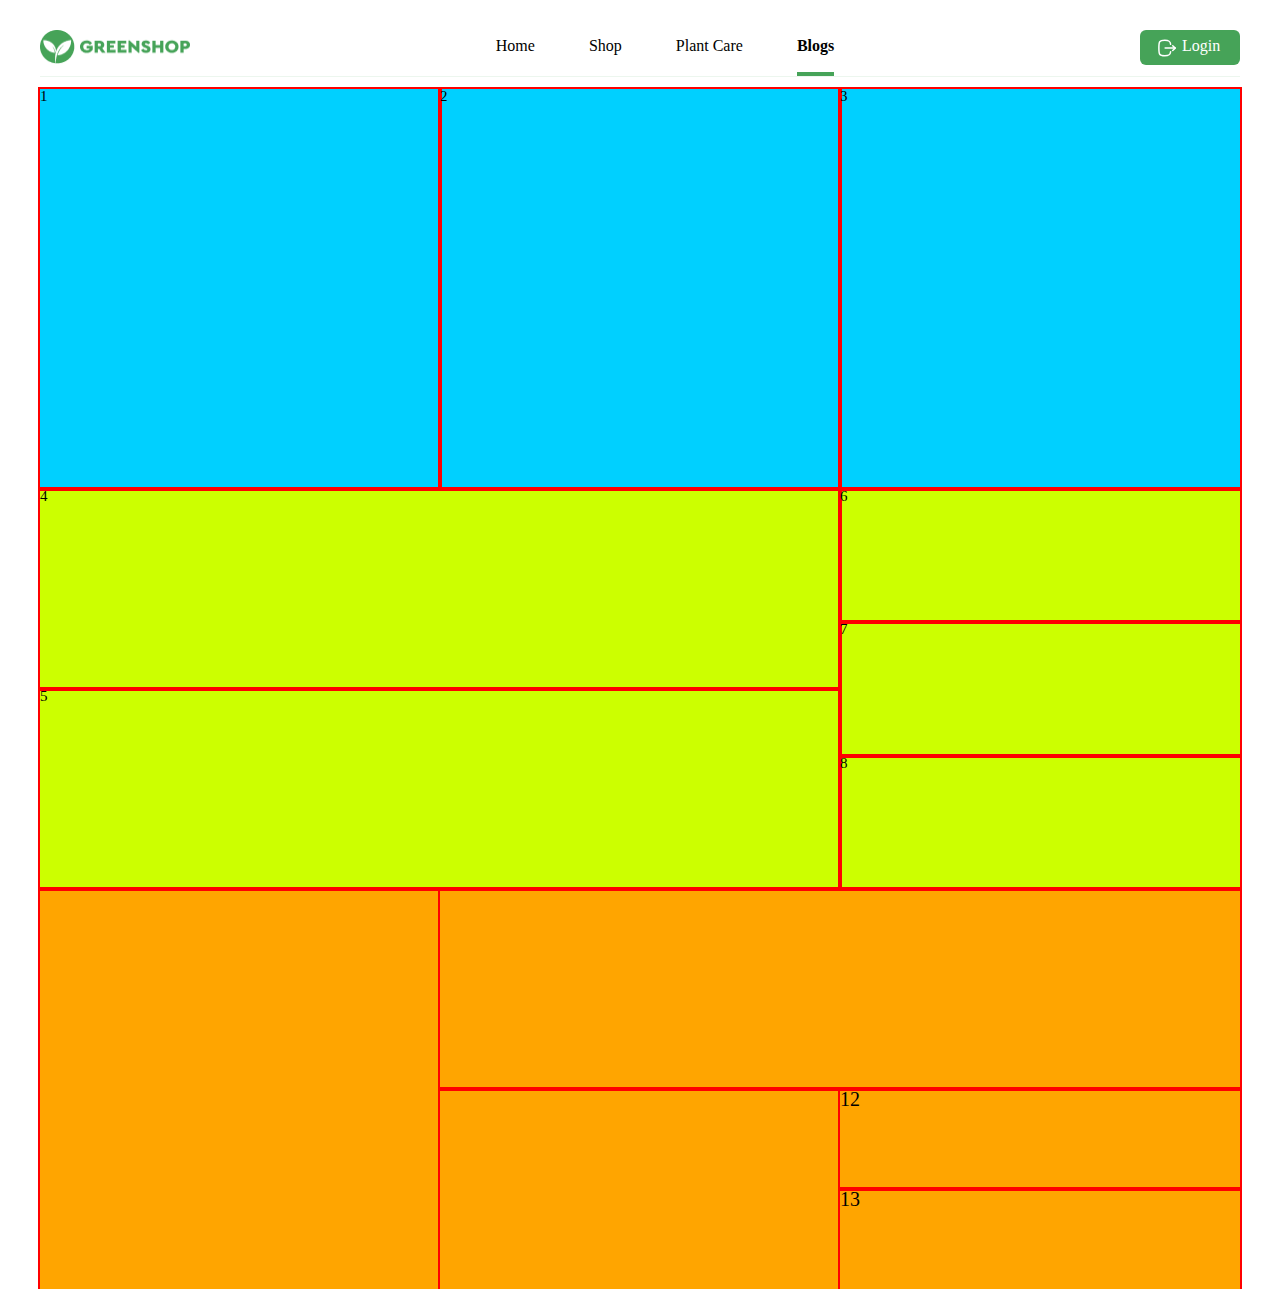
==== i-block.html @ d9181245 "end" ====
<!DOCTYPE html>
<html lang="en">
<head>
  <meta charset="UTF-8">
  <title>Green</title>
  <link rel="stylesheet" href="css/styles.css">
</head>

<body>
  <header class="header">
    <div class="container header-container">
      <a href="index.html" class="header-logo">
        <img src="img/logo.png" alt="GreenShop" width="150" height="34">
      </a>

      <ul class="header-list">
        <li><a href="index.html">Home</a></li>
        <li><a href="#">Shop</a></li>
        <li><a href="#">Plant Care</a></li>
        <li class="active"><a href="#">Blogs</a></li>
      </ul>

      <a class="header-btn" img  href="registration.html">
        <img src="img/logout.svg" alt="logout" width="20" height="20">
        <span>Login</span>
      </a>
      

    </div>
  </header>
  <div>
    <div class="in-container">
      <div class="first">
       <div>1</div>
       <div>2</div>
       <div>3</div>
      </div>

      <div class="second">
        <div class="second_fist">
          <div>4</div>
          <div>5</div>
        </div>
        <div class="second_two">
          <div>6</div>
          <div>7</div>
          <div>8</div>
        </div>
      </div>

      <div class="three">
        <div class="three_one">
          <div>9</div>
        </div>
        <div class="three_two">
          <div class="three_top">
            <div>10</div>
          </div>
          <div class="three_bot_left">11</div>
          <div class="three_bot_right">
            <div>12</div>
            <div>13</div>
          </div>
        </div>
      </div>
      
        
    </div>
    </div>
    
  

    
  </div>
  
</body>
</html>
---- css/styles.css ----
@import url(reset.css);
 
/* i-block */
.in-container {
  width: 1200px;
  height: 1200px;
  background: rgb(83, 200, 83);
  margin: 0 auto;
  font-size: 0;
}

.first {
  background: rgb(0, 208, 255);
}

.first div {
  background: color;
  outline: 2px solid red;
  width: 400px;
  display: inline-block;
  font-size: 15px;
  height: 400px;
}


.second {
  background: rgb(204, 255, 0);
  outline: 2px solid red;
  font-size: 0;
}

.second div {
  outline: 2px solid red;
  font-size: 15px;
}

.second_fist {
  display: inline-block;
  width: 800px;

}

.second_two {
  display: inline-block;
  font-size: 20px;
  width: 400px;
}

.second_fist div {
  height: 200px;
}

.second_two div {
  height: 133.33px;
}

.three div {
  background: orange;
  outline: 2px solid red;
  font-size: 0;
}

.three_one {
  height: 400px;
  width: 400px;
  display: inline-block;
  font-size: 15px;
}

.three_two {
  height: 400px;
  width: 800px;
  display: inline-block;
}

.three_top {
  height: 200px;
  width: 800px;
}

.three_bot_left {
  height: 200px;
  width: 400px;
  display: inline-block;
}

.three_bot_right {
  display: inline-block;
}

.three_bot_right div {
  font-size: 20px;
  height: 100px;
  width: 400px;
}


/* !SITE */

 .header {
  padding: 30px 0 12px;
}

.container {
  width: 1200px;
  margin: 0 auto;
}

.header-container {
  font-size: 0;
  border-bottom: 1px solid rgba(70, 163, 88, .1);
}

.header-logo, .header-list li, .header-list, .header-btn {
  display: inline-block;
  vertical-align: top;
  font-size: 16px;
}

.header-logo {
  width: 150px;
}

.header-list {
  margin-top: 8px;
  width: 950px;
  text-align: center;
}

.header-list li {
  padding-bottom: 18px;
}

.header-list li.active {
  font-weight: 900;
  border-bottom: 4px solid #46A358;
}

.header-list li+li {
  margin-left: 50px;
}

.header-list li a {
  color: black;
  text-decoration: none;
}

.header-btn {
  width: 100px;
  padding: 8px 17px 7px;
  background: #46A358;
  border-radius: 6px;
  color: white;
  text-decoration: none;
} 

.header-btn img {
  vertical-align: middle;
  margin-right: 1px;
}

.main {
  width: 1200px;
  background: #F5F5F580;
  margin: 0 auto;
  font-size: 0;
}

.main-container div {
  display: inline-block;
}

.block-left {
  font-size: 15px;
  width: 700px;
  height: 450px;
}

.main-img {
  width: 500px;
  height: 450px;
}

.h1 {
  width: 205px;
  height: 16px;
  font-size: 14px;
  font-weight: 500;
  margin: 68px 0 0 43px;
  color: #3D3D3D;
  text-transform: uppercase;
}

.paragraph {
  width: 530px;
  height: 140px;
  font-weight: 900;
  font-size: 70px;
  margin: 7px 0 0 40px;
  color: #3D3D3D;
}

.paragraph-2 {
  width: 557px;
  height: 45px;
  margin: 5px 0 0 43px;
  color: #727272;
}

.button {
  width: 140px;
  height: 40px;
  background: #46A358;
  color: #fff;
  border-radius: 6px;
  margin: 44px 0 0 43px;
}

.paragraph span {
  color: #46A358;
}
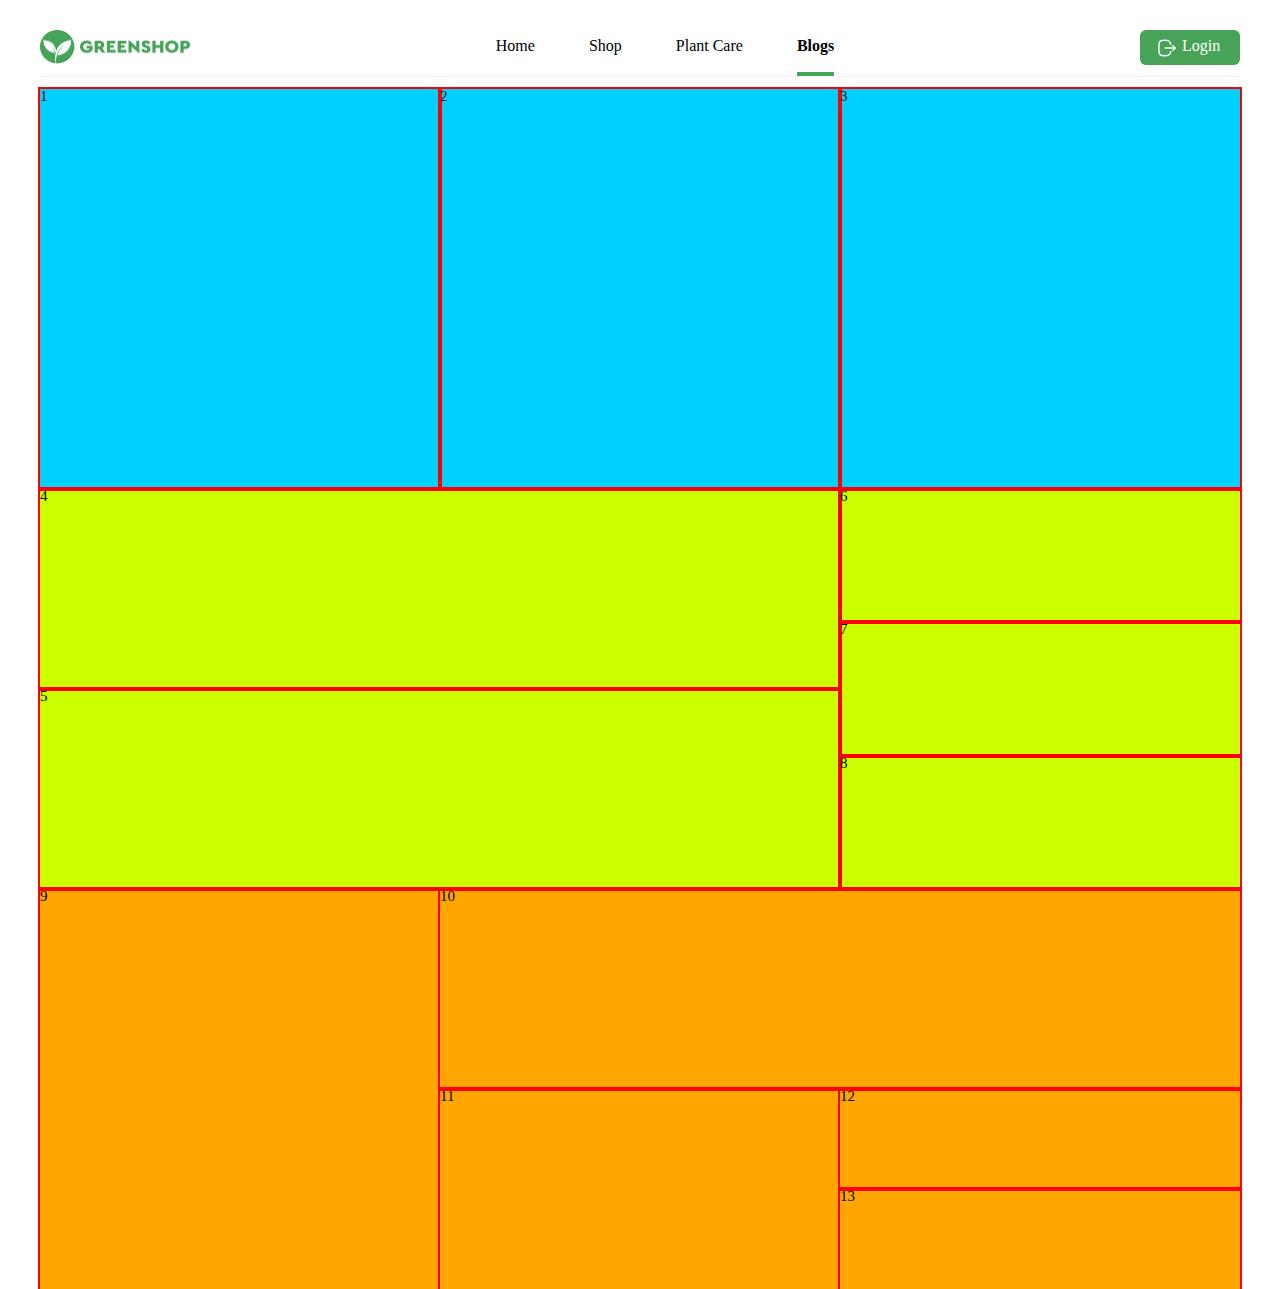
==== commit e3e98732: "fix all" ====
--- a/i-block.html
+++ b/i-block.html
@@ -20,7 +20,7 @@
         <li class="active"><a href="#">Blogs</a></li>
       </ul>
 
-      <a class="header-btn" img  href="registration.html">
+      <a class="header-btn" href="registration.html">
         <img src="img/logout.svg" alt="logout" width="20" height="20">
         <span>Login</span>
       </a>
@@ -49,29 +49,19 @@
       </div>
 
       <div class="three">
-        <div class="three_one">
-          <div>9</div>
-        </div>
+        <div class="three_one">9</div>
         <div class="three_two">
-          <div class="three_top">
-            <div>10</div>
-          </div>
+          <div class="three_top">10</div>
           <div class="three_bot_left">11</div>
           <div class="three_bot_right">
             <div>12</div>
             <div>13</div>
           </div>
         </div>
-      </div>
-      
-        
+      </div>    
     </div>
     </div>
-    
   
-
-    
-  </div>
   
 </body>
 </html>--- a/css/styles.css
+++ b/css/styles.css
@@ -1,5 +1,115 @@
 @import url(reset.css);
  
+/* REGISTRATION */
+
+.sub_container {
+  width: 500px;
+  margin: 0 auto;
+ }
+
+ .my_form {
+  background: white;
+  box-sizing: border-box;
+  padding: 50px 20px;
+  border-radius: 8px;
+ }
+
+ .form-container {
+  width: 300px;
+  margin: 0 auto;
+ }
+
+ .heder_myForm {
+  color: #46A358;
+  font-size: 20px;
+  font-weight: 700;
+  text-align: center;
+ }
+
+ .text-form2 {
+  font-size: 13px;
+  color: #3D3D3D;
+  margin-top: 36px;
+  text-align: center;
+ }
+
+ .text-form {
+  font-size: 13px;
+  color: #3D3D3D;
+  margin-top: 40px;
+ }
+
+ ::placeholder {
+  color: #A5A5A5;
+ }
+
+ .input1 {
+  padding: 12px 14px;
+  width: 100%;
+  margin-top: 16px;
+  border-radius: 8px;
+ }
+
+  .butt1 {
+  background-color: #46A358;
+  margin-top: 30px;
+  width: 100%;
+  padding: 20px;
+  border-radius: 8px;
+  cursor: pointer;
+ }
+
+ .butt2 {
+  background: rgba(255, 255, 255, 0.86);
+  margin-top: 15px;
+  width: 100%;
+  padding: 15px;
+  border-radius: 8px;
+  cursor: pointer;
+ }
+
+ .span_login {
+  color: #3D3D3D;
+ }
+
+ .reg-header {
+  padding: 20px 0;
+  background: black;
+  color: white;
+  text-align: center;
+ }
+
+ .reg-header_title {
+  font-size: 25px;
+  text-transform: uppercase;
+  margin-bottom: 15px;
+}
+
+.reg-header_list a {
+  color: aquamarine;
+}
+
+.reg-main {
+  padding: 40px;
+  background: #dad4d4;
+}
+
+.reg-footer {
+  background: black;
+  padding: 25px;
+  color: white;
+}
+
+.reg-footer p {
+  text-align: center;
+  font-size: 15px;
+}
+
+.butt2 img {
+  vertical-align: middle;
+  margin-right: 9px;
+}
+
 /* i-block */
 .in-container {
   width: 1200px;
@@ -54,10 +164,13 @@
   height: 133.33px;
 }
 
+.three {
+  font-size: 0;
+}
+
 .three div {
   background: orange;
   outline: 2px solid red;
-  font-size: 0;
 }
 
 .three_one {
@@ -68,30 +181,31 @@
 }
 
 .three_two {
-  height: 400px;
   width: 800px;
   display: inline-block;
 }
 
 .three_top {
   height: 200px;
-  width: 800px;
+  font-size: 15px;
 }
 
 .three_bot_left {
   height: 200px;
   width: 400px;
   display: inline-block;
+  font-size: 15px;
 }
 
 .three_bot_right {
-  display: inline-block;
+  width: 400px;
+  display: inline-block;
+  font-size: 0;
 }
 
 .three_bot_right div {
-  font-size: 20px;
+  font-size: 15px;
   height: 100px;
-  width: 400px;
 }
 
 
@@ -173,7 +287,7 @@
 .block-left {
   font-size: 15px;
   width: 700px;
-  height: 450px;
+  padding: 68px 40px;
 }
 
 .main-img {
@@ -181,39 +295,42 @@
   height: 450px;
 }
 
+.main-img img {
+  width: 100%;
+  height: 100%;
+  object-fit: cover;
+}
+
 .h1 {
-  width: 205px;
-  height: 16px;
   font-size: 14px;
   font-weight: 500;
-  margin: 68px 0 0 43px;
+  /* margin: 68px 0 0 43px; */
   color: #3D3D3D;
   text-transform: uppercase;
 }
 
 .paragraph {
   width: 530px;
-  height: 140px;
   font-weight: 900;
   font-size: 70px;
-  margin: 7px 0 0 40px;
+  margin: 7px 0 0 0;
   color: #3D3D3D;
 }
 
 .paragraph-2 {
   width: 557px;
-  height: 45px;
-  margin: 5px 0 0 43px;
+  margin: 5px 0 0 0;
   color: #727272;
 }
 
 .button {
-  width: 140px;
-  height: 40px;
+  padding: 12px 23px;
   background: #46A358;
   color: #fff;
   border-radius: 6px;
-  margin: 44px 0 0 43px;
+  margin: 44px 0 0 0;
+  cursor: pointer;
+  border: 0;
 }
 
 .paragraph span {
